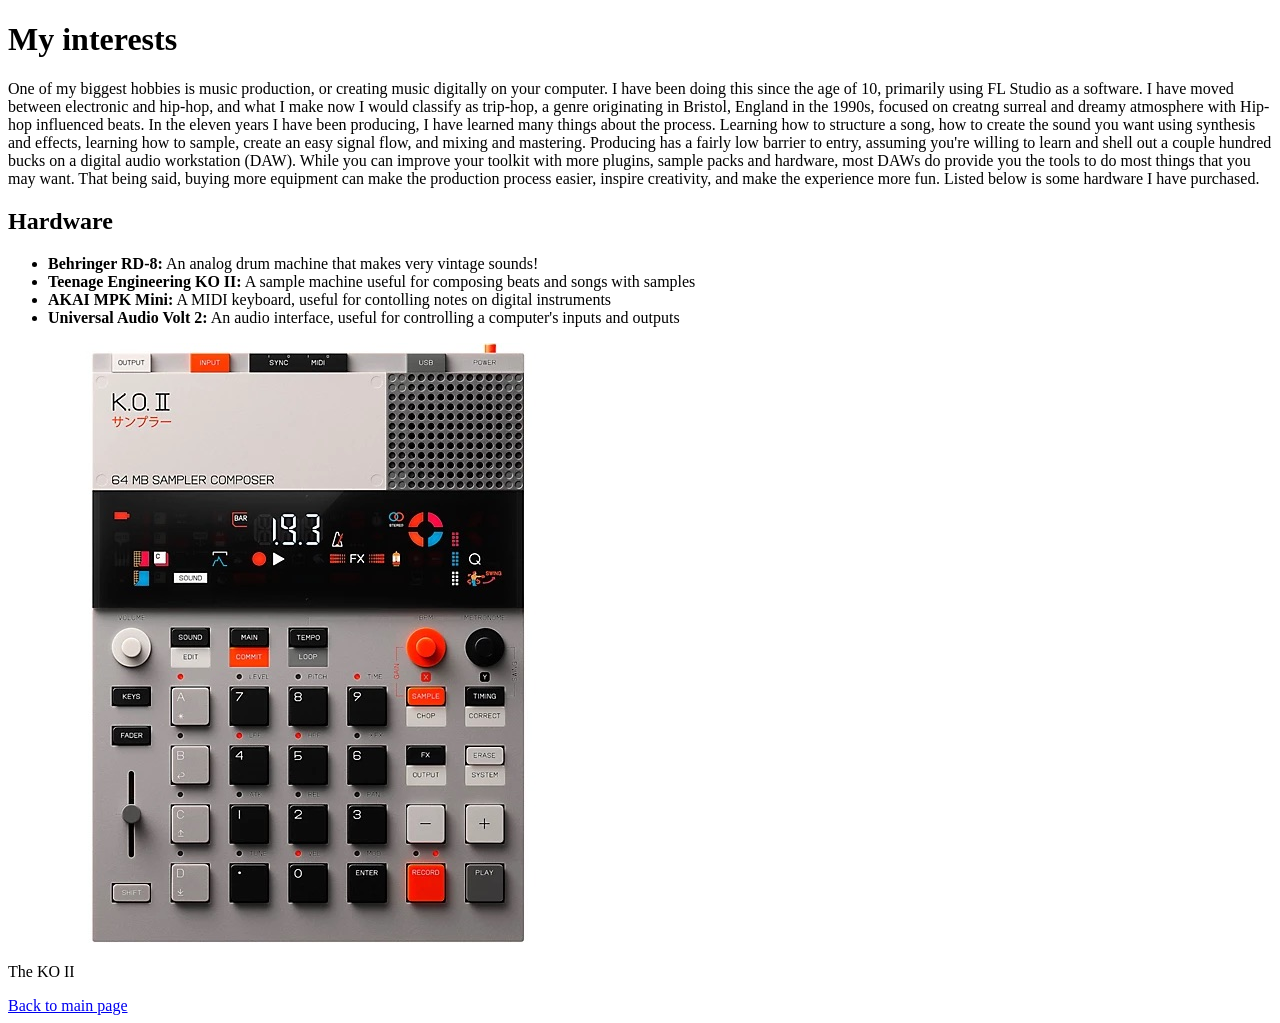
==== page2.html @ bedff7a4 "added page 2" ====
<!DOCTYPE html>
<html lang="en">
    <head>
        <meta charset="UTF-8">
        <meta name="viewport" content="width=device-width, initial-scale=1.0">
        <title>My interests</title>
    </head>
    <body>
        <h1>My interests</h1>
        <p>One of my biggest hobbies is music production, or creating music digitally on
            your computer. I have been doing this since the age of 10, primarily using FL 
            Studio as a software. I have moved between electronic and hip-hop, and what I make
            now I would classify as trip-hop, a genre originating in Bristol, England in the 1990s,
            focused on creatng surreal and dreamy atmosphere with Hip-hop influenced beats.

            In the eleven years I have been producing, I have learned many things about the process.
            Learning how to structure a song, how to create the sound you want using synthesis and effects,
            learning how to sample, create an easy signal flow, and mixing and mastering.
            Producing has a fairly low barrier to entry, assuming you're willing to learn and shell out 
            a couple hundred bucks on a digital audio workstation (DAW). While you can improve your toolkit
            with more plugins, sample packs and hardware, most DAWs do provide you the tools to do most things
            that you may want. That being said, buying more equipment can make the production process easier,
            inspire creativity, and make the experience more fun. Listed below is some hardware I have purchased.
        </p>
    <h2>Hardware</h2>
    <ul>
        <li><b>Behringer RD-8:</b> An analog drum machine that makes very vintage sounds!</li>
        <li><b>Teenage Engineering KO II:</b> A sample machine useful for composing beats and songs with samples</li>
        <li><b>AKAI MPK Mini:</b> A MIDI keyboard, useful for contolling notes on digital instruments</li>
        <li><b>Universal Audio Volt 2:</b> An audio interface, useful for controlling a computer's inputs and outputs</li>
    </ul>
    <img src="KOII.jpeg">
    <p>The KO II</p>
    <a href="index.html">Back to main page</a>
</body>
</html>
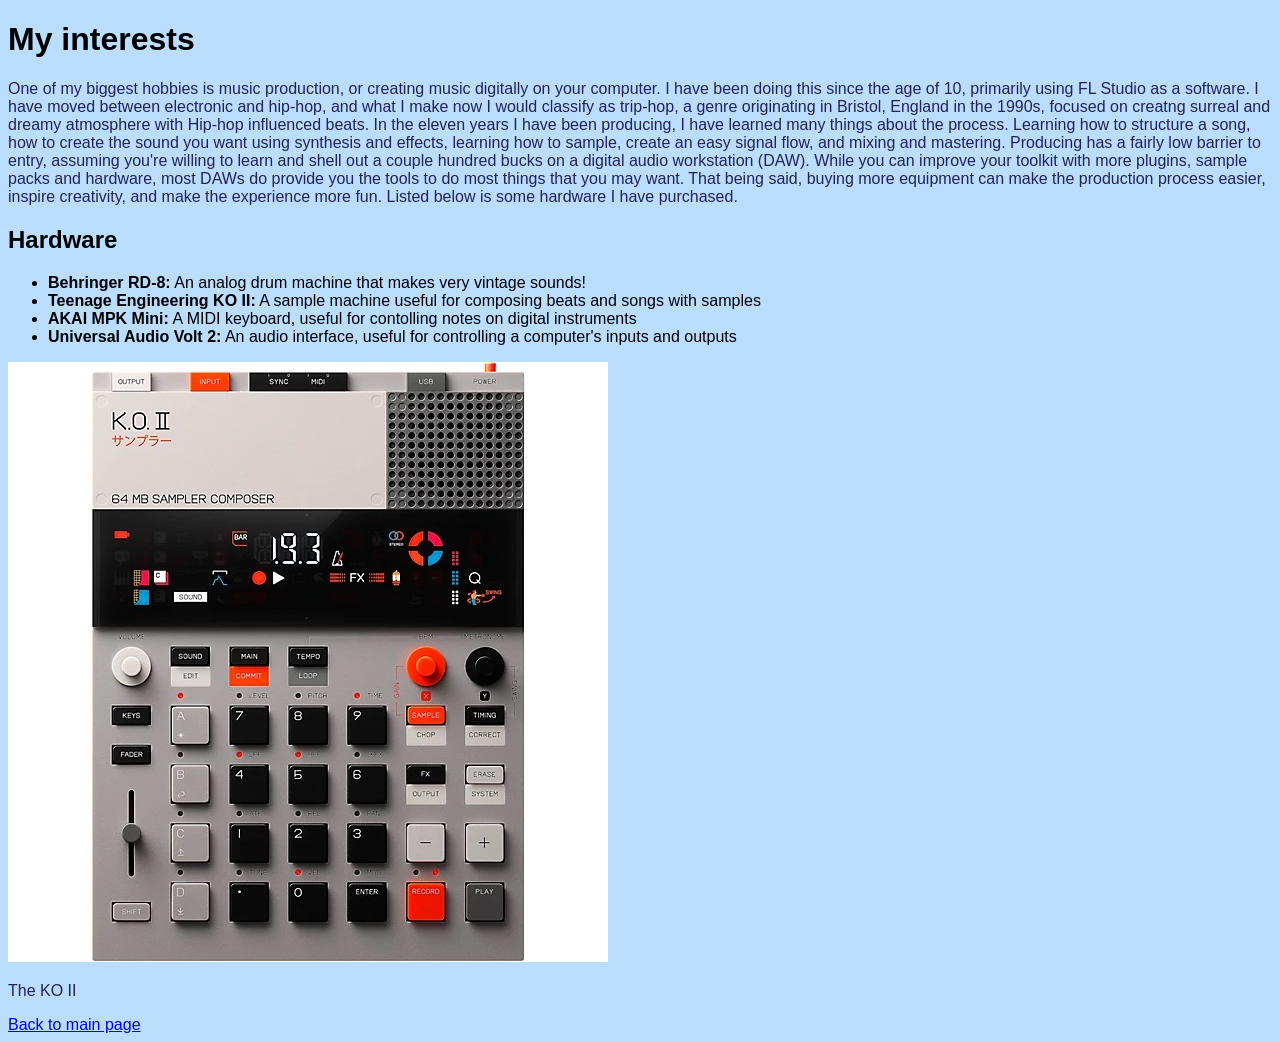
==== commit 101828e1: "css integrated" ====
--- a/page2.html
+++ b/page2.html
@@ -4,6 +4,7 @@
         <meta charset="UTF-8">
         <meta name="viewport" content="width=device-width, initial-scale=1.0">
         <title>My interests</title>
+        <link rel="stylesheet" href="style.css">
     </head>
     <body>
         <h1>My interests</h1>
--- a/style.css
+++ b/style.css
@@ -0,0 +1,15 @@
+body {
+    background-color: #bbddff;
+    font-family: Arial, sans-serif;
+}
+h1 {
+    size: 40;
+    font-weight: bold;
+}
+h2 {
+    size: 30;
+    font-weight: bold;
+}
+p {
+    color: #22225a
+}
